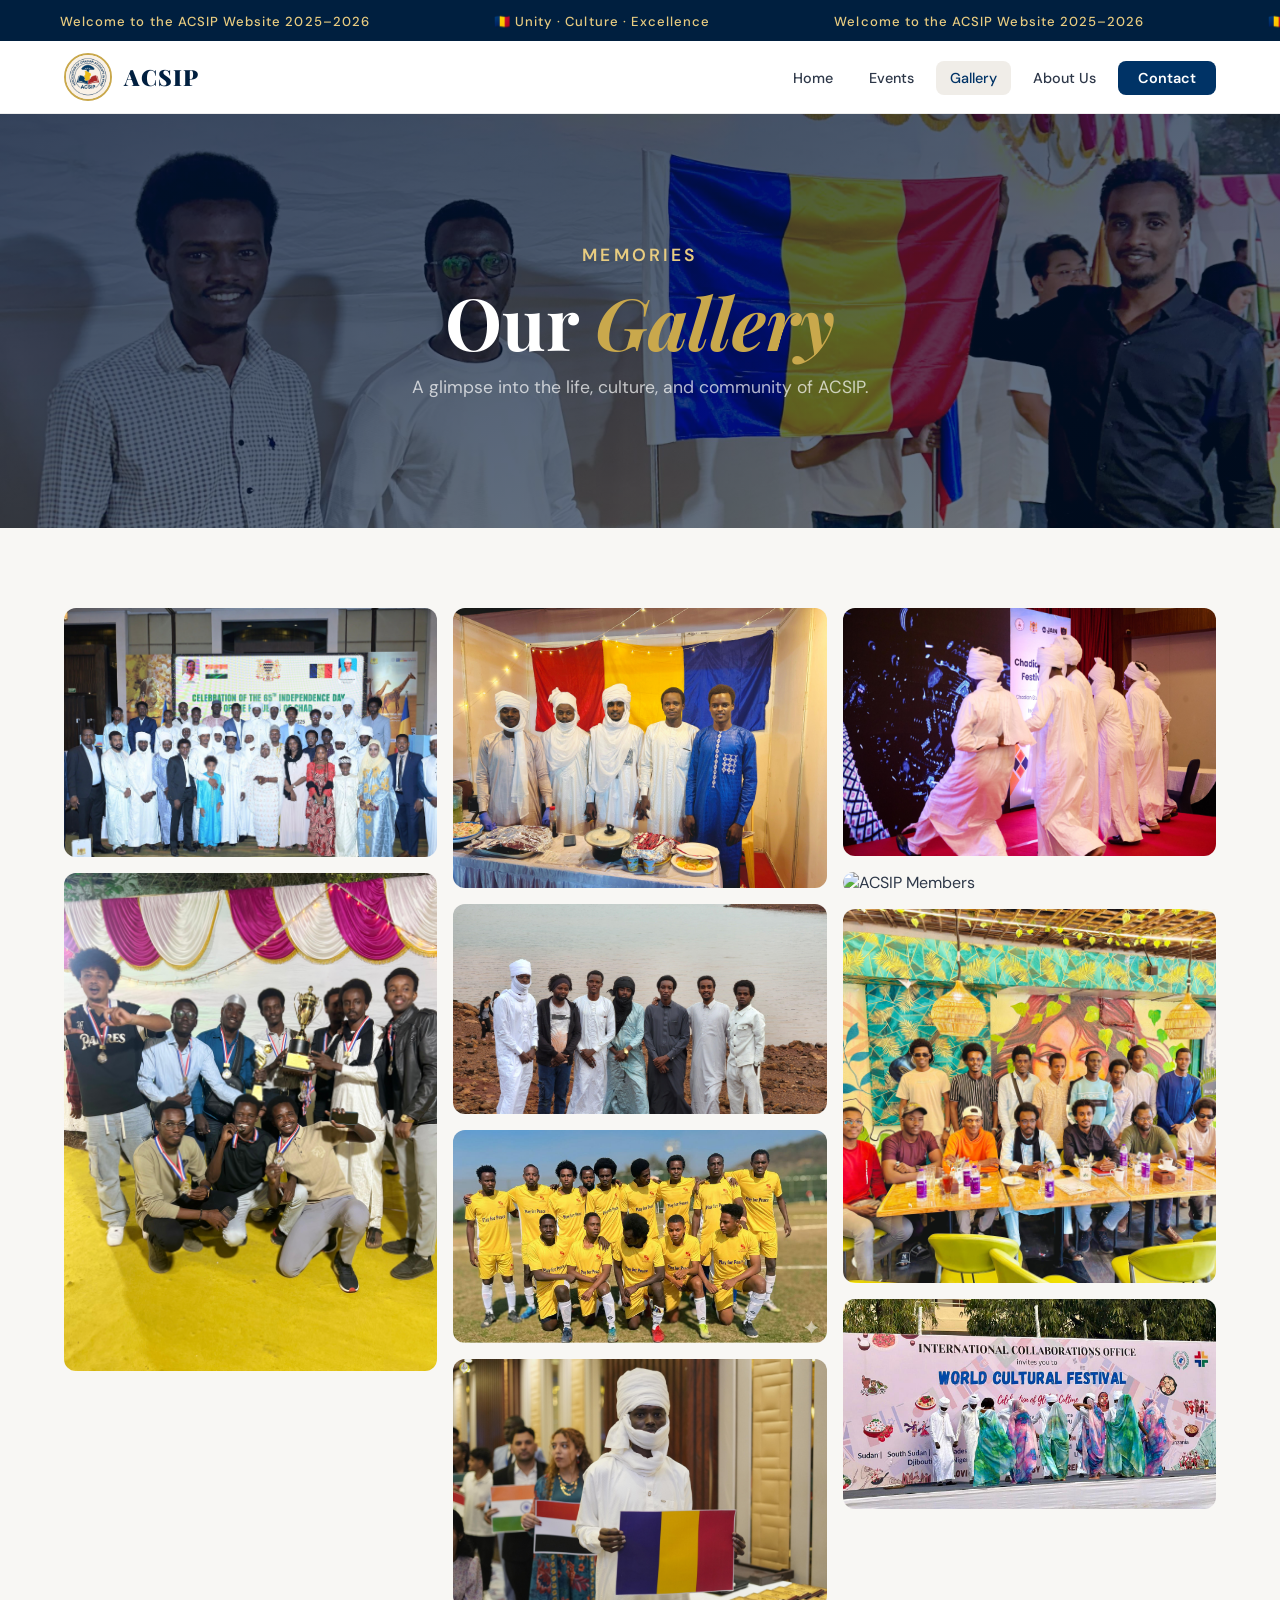
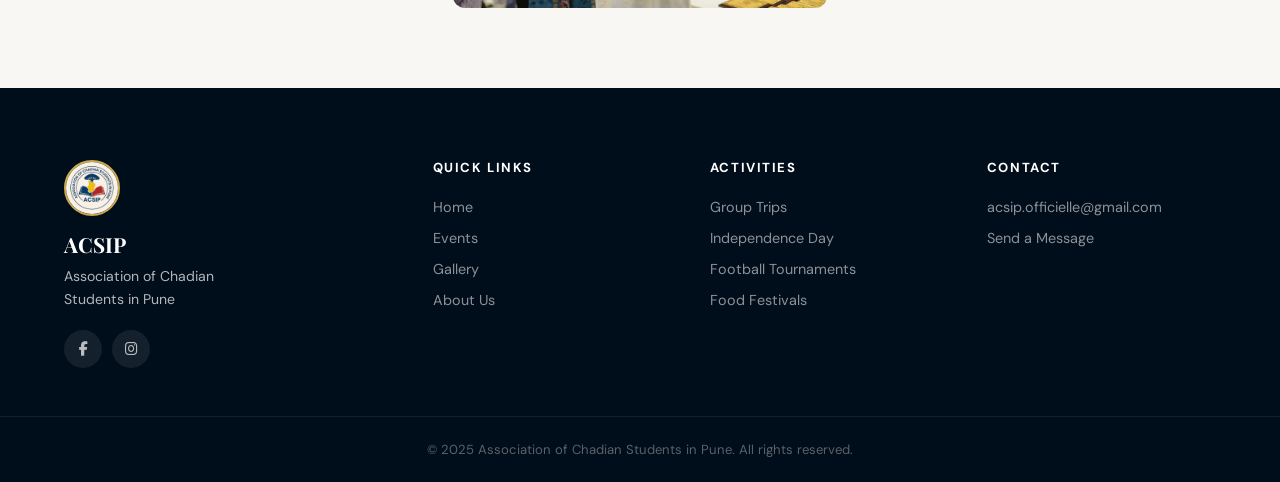
==== gallery.html @ 2c023301 "Add files via upload" ====
<!DOCTYPE html>
<html lang="en">
<head>
  <meta charset="UTF-8">
  <meta name="viewport" content="width=device-width, initial-scale=1.0">
  <title>Gallery — ACSIP</title>
  <link rel="stylesheet" href="css/style.css">
  <link rel="icon" type="image/jpeg" href="images/ACSIP LOGO.png">
  <link rel="preconnect" href="https://fonts.googleapis.com">
  <link href="https://fonts.googleapis.com/css2?family=Playfair+Display:wght@700;900&family=DM+Sans:wght@300;400;500;600&display=swap" rel="stylesheet">
  <link rel="stylesheet" href="https://cdnjs.cloudflare.com/ajax/libs/font-awesome/6.6.0/css/all.min.css">
</head>
<body>

  <!-- TICKER -->
  <div class="ticker-wrap">
    <div class="ticker-track">
      <span>Welcome to the ACSIP Website 2025–2026</span>
      <span>🇹🇩 Unity · Culture · Excellence</span>
      <span>Welcome to the ACSIP Website 2025–2026</span>
      <span>🇹🇩 Unity · Culture · Excellence</span>
      <span>Welcome to the ACSIP Website 2025–2026</span>
      <span>🇹🇩 Unity · Culture · Excellence</span>
    </div>
  </div>

  <!-- NAVBAR -->
  <nav id="navbar">
    <div class="nav-container">
      <a href="index.html" class="nav-logo">
        <img src="images/logo.jpg" alt="ACSIP Logo">
        <span class="nav-brand">ACSIP</span>
      </a>
      <ul class="nav-links" id="nav-links">
        <li><a href="index.html">Home</a></li>
        <li><a href="events.html">Events</a></li>
        <li><a href="gallery.html" class="active">Gallery</a></li>
        <li><a href="about-us.html">About Us</a></li>
        <li><a href="index.html#contact" class="nav-cta">Contact</a></li>
      </ul>
      <button class="hamburger" id="menu-toggle" aria-label="Toggle menu">
        <span></span><span></span><span></span>
      </button>
    </div>
  </nav>

  <!-- PAGE HERO -->
  <section class="page-hero gallery-page-hero">
    <div class="page-hero-overlay"></div>
    <div class="page-hero-content">
      <p class="section-label light">Memories</p>
      <h1>Our <em>Gallery</em></h1>
      <p>A glimpse into the life, culture, and community of ACSIP.</p>
    </div>
  </section>

  <!-- GALLERY -->
  <section id="gallery-full">
    <div class="section-container">
      <div class="gallery-masonry">
        <div class="gm-item" data-title="Independence Day Celebrations" data-src="images/independance.jpg">
          <img src="images/independance.jpg" alt="Independence Day">
          <div class="gm-overlay">
            <span><i class="fas fa-expand-alt"></i></span>
            <p>Independence Day</p>
          </div>
        </div>
        <div class="gm-item" data-title="Football Tournament" data-src="images/football_won.jpg">
          <img src="images/football_won.jpg" alt="Football Tournament">
          <div class="gm-overlay">
            <span><i class="fas fa-expand-alt"></i></span>
            <p>Football Tournament</p>
          </div>
        </div>
        <div class="gm-item" data-title="Food Festival" data-src="images/food_festival.jpg">
          <img src="images/food_festival.jpg" alt="Food Festival">
          <div class="gm-overlay">
            <span><i class="fas fa-expand-alt"></i></span>
            <p>Food Festival</p>
          </div>
        </div>
        <div class="gm-item" data-title="Group Trip" data-src="images/trips.jpg">
          <img src="images/trips.jpg" alt="Group Trip">
          <div class="gm-overlay">
            <span><i class="fas fa-expand-alt"></i></span>
            <p>Group Trip</p>
          </div>
        </div>
        <div class="gm-item" data-title="Football Team" data-src="images/football_team.jpg">
          <img src="images/football.team.jpeg" alt="Football Team">
          <div class="gm-overlay">
            <span><i class="fas fa-expand-alt"></i></span>
            <p>Football Team</p>
          </div>
        </div>
        <div class="gm-item" data-title="Flag Presentation" data-src="images/flag_presentation.jpg">
          <img src="images/flag_presentation.jpg" alt="Flag Presentation">
          <div class="gm-overlay">
            <span><i class="fas fa-expand-alt"></i></span>
            <p>Flag Presentation</p>
          </div>
        </div>
        <div class="gm-item" data-title="Fashion Show" data-src="images/dance.jpg">
          <img src="images/dance.jpg" alt="Fashion Show">
          <div class="gm-overlay">
            <span><i class="fas fa-expand-alt"></i></span>
            <p>Fashion Show</p>
          </div>
        </div>
         <div class="gm-item" data-title="ACSIP Members" data-src="images/about1.jpg">
          <img src="images/eid1.jpeg" alt="ACSIP Members">
          <div class="gm-overlay">
            <span><i class="fas fa-expand-alt"></i></span>
            <p>EID celebration</p>
          </div>
        </div>
       
        <div class="gm-item" data-title="ACSIP Members" data-src="images/about1.jpg">
          <img src="images/about1.jpg" alt="ACSIP Members">
          <div class="gm-overlay">
            <span><i class="fas fa-expand-alt"></i></span>
            <p>ACSIP Members</p>
          </div>
        </div>
        <div class="gm-item" data-title="Collaboration Event" data-src="images/football_team1.jpg">
          <img src="images/about6.jpeg" alt="dance">
          <div class="gm-overlay">
            <span><i class="fas fa-expand-alt"></i></span>
            <p>cultural dance</p>
          </div>
        </div>
      </div>
    </div>
  </section>

  <!-- LIGHTBOX -->
  <div id="lightbox" class="lightbox">
    <button class="lightbox-close" id="lightboxClose"><i class="fas fa-times"></i></button>
    <button class="lightbox-prev" id="lightboxPrev"><i class="fas fa-chevron-left"></i></button>
    <button class="lightbox-next" id="lightboxNext"><i class="fas fa-chevron-right"></i></button>
    <div class="lightbox-content">
      <img id="lightboxImg" src="" alt="">
      <p id="lightboxCaption"></p>
    </div>
  </div>

  <!-- FOOTER -->
  <footer id="footer">
    <div class="footer-inner">
      <div class="footer-brand">
        <img src="images/logo.jpg" alt="ACSIP">
        <h3>ACSIP</h3>
        <p>Association of Chadian<br>Students in Pune</p>
        <div class="social-links">
          <a href="https://www.facebook.com/share/1BF27DDrnx/" target="_blank"><i class="fab fa-facebook-f"></i></a>
          <a href="https://www.instagram.com/acsip_officiel" target="_blank"><i class="fab fa-instagram"></i></a>
        </div>
      </div>
      <div class="footer-col">
        <h4>Quick Links</h4>
        <ul>
          <li><a href="index.html">Home</a></li>
          <li><a href="events.html">Events</a></li>
          <li><a href="gallery.html">Gallery</a></li>
          <li><a href="about-us.html">About Us</a></li>
        </ul>
      </div>
      <div class="footer-col">
        <h4>Activities</h4>
        <ul>
          <li><a href="events.html">Group Trips</a></li>
          <li><a href="events.html">Independence Day</a></li>
          <li><a href="events.html">Football Tournaments</a></li>
          <li><a href="events.html">Food Festivals</a></li>
        </ul>
      </div>
      <div class="footer-col">
        <h4>Contact</h4>
        <ul>
          <li><a href="mailto:acsip.officielle@gmail.com">acsip.officielle@gmail.com</a></li>
          <li><a href="index.html#contact">Send a Message</a></li>
        </ul>
      </div>
    </div>
    <div class="footer-bottom">
      <p>&copy; 2025 Association of Chadian Students in Pune. All rights reserved.</p>
    </div>
  </footer>

  <script src="js/script.js"></script>
</body>
</html>
---- css/style.css ----
/* ===================================================
   ACSIP — Global Styles
   Font: Playfair Display (headings) + DM Sans (body)
   =================================================== */

/* ---- RESET & VARIABLES ---- */
*, *::before, *::after { box-sizing: border-box; margin: 0; padding: 0; }

:root {
  --navy:       #003366;
  --navy-dark:  #001f3f;
  --gold:       #c9a84c;
  --gold-light: #e8cc80;
  --white:      #ffffff;
  --off-white:  #f8f7f4;
  --light-gray: #f0ede8;
  --mid-gray:   #888;
  --dark:       #111827;
  --text:       #2d3748;
  --text-light: #718096;
  --radius:     12px;
  --radius-lg:  20px;
  --shadow-sm:  0 2px 8px rgba(0,0,0,0.06);
  --shadow-md:  0 6px 24px rgba(0,0,0,0.10);
  --shadow-lg:  0 16px 48px rgba(0,0,0,0.14);
  --transition: 0.3s cubic-bezier(0.4,0,0.2,1);
}

html { scroll-behavior: smooth; }

body {
  font-family: 'DM Sans', sans-serif;
  font-size: 16px;
  color: var(--text);
  background: var(--white);
  overflow-x: hidden;
}

img { max-width: 100%; display: block; }

a { text-decoration: none; color: inherit; }

h1, h2, h3, h4 {
  font-family: 'Playfair Display', serif;
  line-height: 1.2;
}

h1 { font-size: clamp(2.4rem, 6vw, 4.5rem); }
h2 { font-size: clamp(1.8rem, 4vw, 2.8rem); }
h3 { font-size: 1.2rem; }
h4 { font-size: 1rem; }

em { font-style: italic; color: var(--gold); }

/* ---- UTILITY ---- */
.section-container {
  max-width: 1200px;
  margin: 0 auto;
  padding: 0 24px;
}

.section-label {
  font-size: 0.78rem;
  font-weight: 600;
  letter-spacing: 0.18em;
  text-transform: uppercase;
  color: var(--gold);
  margin-bottom: 12px;
}

.section-label.light { color: var(--gold-light); }

.section-title {
  text-align: center;
  margin-bottom: 60px;
  color: var(--navy-dark);
}

.section-title + p { text-align: center; color: var(--text-light); }


/* ===== TICKER ===== */
.ticker-wrap {
  background: var(--navy-dark);
  overflow: hidden;
  padding: 10px 0;
  white-space: nowrap;
}

.ticker-track {
  display: inline-block;
  animation: ticker-scroll 28s linear infinite;
}

.ticker-track span {
  color: var(--gold-light);
  font-size: 0.82rem;
  font-weight: 500;
  letter-spacing: 0.08em;
  padding: 0 60px;
}

@keyframes ticker-scroll {
  0%   { transform: translateX(0); }
  100% { transform: translateX(-50%); }
}


/* ===== NAVBAR ===== */
#navbar {
  position: sticky;
  top: 0;
  z-index: 1000;
  background: rgba(255,255,255,0.96);
  backdrop-filter: blur(12px);
  border-bottom: 1px solid rgba(0,0,0,0.07);
  transition: box-shadow var(--transition);
}

#navbar.scrolled {
  box-shadow: var(--shadow-md);
}

.nav-container {
  max-width: 1200px;
  margin: 0 auto;
  padding: 0 24px;
  height: 72px;
  display: flex;
  align-items: center;
  justify-content: space-between;
}

.nav-logo {
  display: flex;
  align-items: center;
  gap: 12px;
}

.nav-logo img {
  height: 48px;
  width: 48px;
  object-fit: cover;
  border-radius: 50%;
  border: 2px solid var(--gold);
}

.nav-brand {
  font-family: 'Playfair Display', serif;
  font-size: 1.4rem;
  font-weight: 900;
  color: var(--navy-dark);
  letter-spacing: 0.04em;
}

.nav-links {
  display: flex;
  align-items: center;
  gap: 8px;
  list-style: none;
}

.nav-links li a {
  padding: 8px 14px;
  border-radius: 8px;
  font-size: 0.9rem;
  font-weight: 500;
  color: var(--text);
  transition: color var(--transition), background var(--transition);
}

.nav-links li a:hover,
.nav-links li a.active {
  color: var(--navy);
  background: var(--light-gray);
}

.nav-links li a.nav-cta {
  background: var(--navy);
  color: var(--white);
  padding: 8px 20px;
  border-radius: 8px;
  font-weight: 600;
}

.nav-links li a.nav-cta:hover {
  background: var(--navy-dark);
  color: var(--white);
}

/* Hamburger */
.hamburger {
  display: none;
  flex-direction: column;
  gap: 5px;
  background: none;
  border: none;
  cursor: pointer;
  padding: 8px;
}

.hamburger span {
  display: block;
  width: 24px;
  height: 2px;
  background: var(--dark);
  border-radius: 2px;
  transition: all var(--transition);
}

.hamburger.open span:nth-child(1) { transform: translateY(7px) rotate(45deg); }
.hamburger.open span:nth-child(2) { opacity: 0; transform: scaleX(0); }
.hamburger.open span:nth-child(3) { transform: translateY(-7px) rotate(-45deg); }

/* Mobile nav */
@media (max-width: 768px) {
  .hamburger { display: flex; }

  .nav-links {
    display: none;
    position: absolute;
    top: 72px;
    left: 0;
    right: 0;
    background: var(--white);
    flex-direction: column;
    align-items: stretch;
    padding: 16px 24px 24px;
    border-bottom: 1px solid var(--light-gray);
    box-shadow: var(--shadow-md);
    gap: 4px;
  }

  .nav-links.open { display: flex; }

  .nav-links li a {
    display: block;
    padding: 12px 16px;
    font-size: 1rem;
  }

  .nav-links li a.nav-cta {
    text-align: center;
    margin-top: 8px;
  }
}


/* ===== HERO ===== */
#hero {
  position: relative;
  height: 92vh;
  min-height: 560px;
  background: url('../images/members.jpg') no-repeat center center / cover;
  display: flex;
  align-items: center;
  justify-content: center;
  text-align: center;
  color: var(--white);
}

.hero-overlay {
  position: absolute;
  inset: 0;
  background: linear-gradient(160deg, rgba(0,20,50,0.72) 0%, rgba(0,20,50,0.45) 60%, rgba(180,130,20,0.25) 100%);
}

.hero-content {
  position: relative;
  z-index: 1;
  max-width: 800px;
  padding: 0 24px;
  animation: hero-in 0.9s ease both;
}

@keyframes hero-in {
  from { opacity: 0; transform: translateY(30px); }
  to   { opacity: 1; transform: translateY(0); }
}

.hero-eyebrow {
  font-size: 0.82rem;
  font-weight: 600;
  letter-spacing: 0.2em;
  text-transform: uppercase;
  color: var(--gold-light);
  margin-bottom: 20px;
}

.hero-content h1 {
  color: var(--white);
  margin-bottom: 36px;
  text-shadow: 0 2px 20px rgba(0,0,0,0.4);
}

.hero-actions {
  display: flex;
  gap: 16px;
  justify-content: center;
  flex-wrap: wrap;
}

.hero-scroll-hint {
  position: absolute;
  bottom: 36px;
  left: 50%;
  transform: translateX(-50%);
  display: flex;
  flex-direction: column;
  align-items: center;
  gap: 10px;
  color: rgba(255,255,255,0.6);
  font-size: 0.72rem;
  letter-spacing: 0.15em;
  text-transform: uppercase;
}

.scroll-line {
  width: 1px;
  height: 40px;
  background: linear-gradient(to bottom, rgba(255,255,255,0.6), transparent);
  animation: scroll-pulse 1.8s ease infinite;
}

@keyframes scroll-pulse {
  0%, 100% { opacity: 1; transform: scaleY(1); }
  50%       { opacity: 0.3; transform: scaleY(0.7); }
}


/* ===== BUTTONS ===== */
.btn-primary {
  display: inline-flex;
  align-items: center;
  gap: 8px;
  background: var(--gold);
  color: var(--navy-dark);
  padding: 14px 28px;
  border-radius: var(--radius);
  font-weight: 700;
  font-size: 0.9rem;
  letter-spacing: 0.04em;
  border: 2px solid var(--gold);
  transition: all var(--transition);
  cursor: pointer;
}

.btn-primary:hover {
  background: var(--gold-light);
  border-color: var(--gold-light);
  transform: translateY(-2px);
  box-shadow: 0 8px 24px rgba(201,168,76,0.35);
}

.btn-ghost {
  display: inline-flex;
  align-items: center;
  gap: 8px;
  background: transparent;
  color: var(--white);
  padding: 14px 28px;
  border-radius: var(--radius);
  font-weight: 600;
  font-size: 0.9rem;
  border: 2px solid rgba(255,255,255,0.5);
  transition: all var(--transition);
}

.btn-ghost:hover {
  background: rgba(255,255,255,0.1);
  border-color: var(--white);
}

.btn-outline {
  display: inline-flex;
  align-items: center;
  gap: 8px;
  background: transparent;
  color: var(--navy);
  padding: 14px 28px;
  border-radius: var(--radius);
  font-weight: 700;
  font-size: 0.9rem;
  border: 2px solid var(--navy);
  transition: all var(--transition);
}

.btn-outline:hover {
  background: var(--navy);
  color: var(--white);
}

.full-width { width: 100%; justify-content: center; }


/* ===== STATS BAND ===== */
.stats-band {
  background: var(--navy);
  display: flex;
  justify-content: center;
  align-items: center;
  flex-wrap: wrap;
  gap: 0;
  padding: 28px 24px;
}

.stat-item {
  text-align: center;
  padding: 0 48px;
}

.stat-item strong {
  display: block;
  font-family: 'Playfair Display', serif;
  font-size: 2.2rem;
  font-weight: 900;
  color: var(--gold);
}

.stat-item span {
  font-size: 0.8rem;
  font-weight: 500;
  letter-spacing: 0.1em;
  text-transform: uppercase;
  color: rgba(255,255,255,0.6);
  margin-top: 4px;
  display: block;
}

.stat-divider {
  width: 1px;
  height: 48px;
  background: rgba(255,255,255,0.15);
}

@media (max-width: 640px) {
  .stat-item { padding: 16px 24px; }
  .stat-divider { display: none; }
}


/* ===== MISSION SECTION ===== */
#mission {
  padding: 100px 0;
  background: var(--off-white);
}

.mission-grid {
  display: grid;
  grid-template-columns: 1fr 1fr;
  gap: 80px;
  align-items: center;
}

.mission-text h2 {
  color: var(--navy-dark);
  margin-bottom: 20px;
}

.mission-text p {
  color: var(--text-light);
  font-size: 1.05rem;
  line-height: 1.75;
  margin-bottom: 32px;
}

.mission-visual {
  display: grid;
  grid-template-columns: 1fr 1fr;
  gap: 20px;
}

.mission-card {
  background: var(--white);
  border-radius: var(--radius);
  padding: 28px 22px;
  box-shadow: var(--shadow-sm);
  border-top: 3px solid var(--gold);
  transition: transform var(--transition), box-shadow var(--transition);
}

.mission-card:hover {
  transform: translateY(-4px);
  box-shadow: var(--shadow-md);
}

.mc1 { grid-column: 1 / -1; }

.mission-card i {
  font-size: 1.6rem;
  color: var(--gold);
  margin-bottom: 14px;
}

.mission-card h4 {
  font-family: 'DM Sans', sans-serif;
  font-weight: 700;
  color: var(--navy-dark);
  margin-bottom: 8px;
}

.mission-card p {
  font-size: 0.9rem;
  color: var(--text-light);
  line-height: 1.55;
}

@media (max-width: 900px) {
  .mission-grid { grid-template-columns: 1fr; gap: 48px; }
}


/* ===== ACTIVITIES ===== */
#activities {
  padding: 100px 0;
  background: var(--white);
}

#activities .section-label,
#activities h2.section-title {
  text-align: center;
}

.activities-grid {
  display: grid;
  grid-template-columns: repeat(3, 1fr);
  gap: 28px;
}

.activity-card {
  background: var(--white);
  border-radius: var(--radius-lg);
  padding: 32px 28px;
  box-shadow: var(--shadow-sm);
  border: 1px solid var(--light-gray);
  position: relative;
  overflow: hidden;
  transition: transform var(--transition), box-shadow var(--transition);
}

.activity-card::before {
  content: '';
  position: absolute;
  top: 0; left: 0; right: 0;
  height: 4px;
  background: var(--accent, var(--navy));
}

.activity-card:hover {
  transform: translateY(-6px);
  box-shadow: var(--shadow-lg);
}

.ac-icon {
  width: 52px;
  height: 52px;
  border-radius: 12px;
  background: color-mix(in srgb, var(--accent, var(--navy)) 12%, white);
  display: flex;
  align-items: center;
  justify-content: center;
  margin-bottom: 20px;
}

.ac-icon i {
  font-size: 1.4rem;
  color: var(--accent, var(--navy));
}

.activity-card h3 {
  font-family: 'DM Sans', sans-serif;
  font-weight: 700;
  font-size: 1.05rem;
  color: var(--dark);
  margin-bottom: 10px;
}

.activity-card p {
  font-size: 0.92rem;
  color: var(--text-light);
  line-height: 1.6;
}

@media (max-width: 900px) { .activities-grid { grid-template-columns: repeat(2,1fr); } }
@media (max-width: 580px) { .activities-grid { grid-template-columns: 1fr; } }


/* ===== GALLERY PREVIEW ===== */
#gallery-preview {
  padding: 100px 0;
  background: var(--off-white);
}

#gallery-preview .section-label,
#gallery-preview h2.section-title { text-align: center; }

.gallery-grid {
  display: grid;
  grid-template-columns: repeat(3, 1fr);
  grid-template-rows: 240px 240px;
  gap: 14px;
  margin-bottom: 48px;
}

.gallery-item {
  position: relative;
  overflow: hidden;
  border-radius: var(--radius);
  cursor: pointer;
}

.gallery-item.gi-large {
  grid-column: 1;
  grid-row: 1 / 3;
}

.gallery-item.gi-wide {
  grid-column: 2 / 4;
  grid-row: 2;
}

.gallery-item img {
  width: 100%;
  height: 100%;
  object-fit: cover;
  transition: transform 0.5s ease;
}

.gallery-item:hover img { transform: scale(1.07); }

.gallery-overlay {
  position: absolute;
  inset: 0;
  background: linear-gradient(to top, rgba(0,20,50,0.7) 0%, transparent 60%);
  display: flex;
  align-items: flex-end;
  padding: 18px;
  opacity: 0;
  transition: opacity var(--transition);
}

.gallery-item:hover .gallery-overlay { opacity: 1; }

.gallery-overlay span {
  color: var(--white);
  font-weight: 600;
  font-size: 0.9rem;
}

.gallery-cta { text-align: center; }

@media (max-width: 700px) {
  .gallery-grid {
    grid-template-columns: 1fr 1fr;
    grid-template-rows: auto;
  }
  .gallery-item.gi-large,
  .gallery-item.gi-wide {
    grid-column: auto;
    grid-row: auto;
  }
}


/* ===== CABINET PREVIEW ===== */
#cabinet-preview {
  padding: 80px 0;
  background: var(--white);
}

#cabinet-preview .section-label,
#cabinet-preview h2.section-title { text-align: center; }

.cabinet-strip {
  display: flex;
  justify-content: center;
  gap: 28px;
  flex-wrap: wrap;
  margin-bottom: 48px;
}

.cab-card {
  text-align: center;
  width: 160px;
}

.cab-card img {
  width: 100px;
  height: 100px;
  border-radius: 50%;
  object-fit: cover;
  border: 3px solid var(--gold);
  margin: 0 auto 14px;
  transition: transform var(--transition);
}

.cab-card:hover img { transform: scale(1.06); }

.cab-card h4 {
  font-size: 0.95rem;
  font-weight: 700;
  color: var(--dark);
  margin-bottom: 4px;
}

.cab-card p {
  font-size: 0.82rem;
  color: var(--gold);
  font-weight: 600;
  text-transform: capitalize;
  letter-spacing: 0.04em;
}


/* ===== CONTACT ===== */
#contact {
  padding: 100px 0;
  background: var(--navy-dark);
  color: var(--white);
}

.contact-grid {
  display: grid;
  grid-template-columns: 1fr 1.2fr;
  gap: 80px;
  align-items: start;
}

.contact-info .section-label { color: var(--gold-light); }

.contact-info h2 {
  color: var(--white);
  margin-bottom: 20px;
}

.contact-info > p {
  color: rgba(255,255,255,0.65);
  line-height: 1.75;
  margin-bottom: 36px;
  font-size: 1.05rem;
}

.contact-details {
  display: flex;
  flex-direction: column;
  gap: 16px;
}

.contact-item {
  display: flex;
  align-items: center;
  gap: 14px;
  color: rgba(255,255,255,0.75);
  font-size: 0.95rem;
}

.contact-item i {
  width: 40px;
  height: 40px;
  background: rgba(255,255,255,0.08);
  border-radius: 10px;
  display: flex;
  align-items: center;
  justify-content: center;
  color: var(--gold);
  flex-shrink: 0;
  font-size: 1rem;
}

.contact-item a:hover { color: var(--gold-light); }

/* Contact Form */
.contact-form {
  background: var(--white);
  border-radius: var(--radius-lg);
  padding: 40px;
  box-shadow: var(--shadow-lg);
}

.form-group {
  margin-bottom: 22px;
}

.form-group label {
  display: block;
  font-size: 0.85rem;
  font-weight: 600;
  color: var(--dark);
  margin-bottom: 8px;
  letter-spacing: 0.03em;
}

.form-group input,
.form-group textarea {
  width: 100%;
  padding: 13px 16px;
  border: 1.5px solid #e2e8f0;
  border-radius: var(--radius);
  font-family: 'DM Sans', sans-serif;
  font-size: 0.95rem;
  color: var(--text);
  background: var(--off-white);
  transition: border-color var(--transition), box-shadow var(--transition);
  outline: none;
  resize: vertical;
}

.form-group input:focus,
.form-group textarea:focus {
  border-color: var(--navy);
  box-shadow: 0 0 0 3px rgba(0,51,102,0.12);
  background: var(--white);
}

.form-success {
  display: none;
  margin-top: 14px;
  padding: 12px 16px;
  background: #f0fff4;
  border: 1px solid #9ae6b4;
  border-radius: var(--radius);
  color: #276749;
  font-size: 0.9rem;
  text-align: center;
}

@media (max-width: 900px) {
  .contact-grid { grid-template-columns: 1fr; gap: 48px; }
}


/* ===== FOOTER ===== */
#footer {
  background: #000d1a;
  color: rgba(255,255,255,0.7);
}

.footer-inner {
  max-width: 1200px;
  margin: 0 auto;
  padding: 72px 24px 48px;
  display: grid;
  grid-template-columns: 1.4fr 1fr 1fr 1fr;
  gap: 48px;
}

.footer-brand img {
  width: 56px;
  height: 56px;
  object-fit: cover;
  border-radius: 50%;
  border: 2px solid var(--gold);
  margin-bottom: 16px;
}

.footer-brand h3 {
  font-size: 1.3rem;
  color: var(--white);
  margin-bottom: 8px;
}

.footer-brand p {
  font-size: 0.88rem;
  line-height: 1.6;
  margin-bottom: 20px;
}

.social-links {
  display: flex;
  gap: 10px;
}

.social-links a {
  width: 38px;
  height: 38px;
  border-radius: 50%;
  background: rgba(255,255,255,0.08);
  display: flex;
  align-items: center;
  justify-content: center;
  color: rgba(255,255,255,0.7);
  font-size: 0.9rem;
  transition: background var(--transition), color var(--transition);
}

.social-links a:hover {
  background: var(--gold);
  color: var(--navy-dark);
}

.footer-col h4 {
  font-family: 'DM Sans', sans-serif;
  font-size: 0.82rem;
  font-weight: 700;
  letter-spacing: 0.12em;
  text-transform: uppercase;
  color: var(--white);
  margin-bottom: 20px;
}

.footer-col ul {
  list-style: none;
  display: flex;
  flex-direction: column;
  gap: 10px;
}

.footer-col ul li a {
  font-size: 0.9rem;
  color: rgba(255,255,255,0.55);
  transition: color var(--transition);
}

.footer-col ul li a:hover { color: var(--gold); }

.footer-bottom {
  border-top: 1px solid rgba(255,255,255,0.08);
  padding: 24px;
  text-align: center;
  font-size: 0.82rem;
  color: rgba(255,255,255,0.35);
}

@media (max-width: 900px) {
  .footer-inner { grid-template-columns: 1fr 1fr; }
}
@media (max-width: 540px) {
  .footer-inner { grid-template-columns: 1fr; }
}


/* ===== PAGE HERO (inner pages) ===== */
.page-hero {
  position: relative;
  height: 46vh;
  min-height: 320px;
  display: flex;
  align-items: center;
  justify-content: center;
  text-align: center;
  color: var(--white);
  background: url('../images/members.jpg') no-repeat center center / cover;
}

.about-page-hero { background-image: url('../images/about1.jpg'); }
.events-page-hero { background-image: url('../images/independance.jpg'); }
.gallery-page-hero { background-image: url('../images/about3.jpg'); }

.page-hero-overlay {
  position: absolute;
  inset: 0;
  background: linear-gradient(160deg, rgba(0,20,50,0.78), rgba(0,20,50,0.55));
}

.page-hero-content {
  position: relative;
  z-index: 1;
  padding: 0 24px;
  animation: hero-in 0.7s ease both;
}

.page-hero-content h1 {
  color: var(--white);
  margin-bottom: 12px;
}

.page-hero-content p {
  font-size: 1.1rem;
  color: rgba(255,255,255,0.7);
}


/* ===== ABOUT SLIDER ===== */
#about-slider {
  width: 100%;
  background: var(--dark);
}

.slider-container {
  position: relative;
  width: 100%;
  height: 500px;
  overflow: hidden;
}

.slides-wrapper {
  width: 100%;
  height: 100%;
  position: relative;
}

.slide {
  position: absolute;
  inset: 0;
  width: 100%;
  height: 100%;
  object-fit: cover;
  opacity: 0;
  transition: opacity 0.6s ease;
}

.slide.active { opacity: 1; }

.slider-btn {
  position: absolute;
  top: 50%;
  transform: translateY(-50%);
  z-index: 10;
  background: rgba(255,255,255,0.9);
  color: var(--navy);
  border: none;
  width: 48px;
  height: 48px;
  border-radius: 50%;
  font-size: 1.1rem;
  cursor: pointer;
  display: flex;
  align-items: center;
  justify-content: center;
  transition: background var(--transition), transform var(--transition);
  box-shadow: var(--shadow-md);
}

.slider-btn:hover { background: var(--gold); color: var(--white); transform: translateY(-50%) scale(1.08); }

.prev { left: 24px; }
.next { right: 24px; }

.slider-dots {
  position: absolute;
  bottom: 20px;
  left: 50%;
  transform: translateX(-50%);
  display: flex;
  gap: 8px;
  z-index: 10;
}

.dot {
  width: 8px;
  height: 8px;
  border-radius: 50%;
  background: rgba(255,255,255,0.45);
  border: none;
  cursor: pointer;
  transition: background var(--transition), transform var(--transition);
}

.dot.active {
  background: var(--gold);
  transform: scale(1.25);
}


/* ===== WHO WE ARE ===== */
#who-we-are {
  padding: 100px 0;
  background: var(--white);
}

.two-col-text {
  display: grid;
  grid-template-columns: 1fr 1.6fr;
  gap: 80px;
  align-items: start;
}

.text-col-header h2 {
  color: var(--navy-dark);
  position: sticky;
  top: 100px;
}

.text-col-body p {
  font-size: 1rem;
  color: var(--text-light);
  line-height: 1.85;
  margin-bottom: 22px;
}

@media (max-width: 800px) {
  .two-col-text { grid-template-columns: 1fr; gap: 32px; }
  .text-col-header h2 { position: static; }
}


/* ===== OUR MISSION BANNER ===== */
.mission-banner {
  background: linear-gradient(135deg, var(--navy) 0%, var(--navy-dark) 100%);
  padding: 100px 0;
  color: var(--white);
  text-align: center;
}

.mission-banner h2 { color: var(--white); margin-bottom: 24px; }

.mission-lead {
  max-width: 700px;
  margin: 0 auto 64px;
  font-size: 1.05rem;
  color: rgba(255,255,255,0.7);
  line-height: 1.8;
}

.mission-pillars {
  display: flex;
  justify-content: center;
  gap: 36px;
  flex-wrap: wrap;
}

.pillar {
  background: rgba(255,255,255,0.07);
  border: 1px solid rgba(255,255,255,0.12);
  border-radius: var(--radius-lg);
  padding: 36px 28px;
  width: 260px;
  text-align: center;
  transition: background var(--transition), transform var(--transition);
}

.pillar:hover {
  background: rgba(255,255,255,0.12);
  transform: translateY(-4px);
}

.pillar-icon {
  width: 60px;
  height: 60px;
  background: rgba(201,168,76,0.2);
  border-radius: 50%;
  display: flex;
  align-items: center;
  justify-content: center;
  margin: 0 auto 20px;
}

.pillar-icon i { font-size: 1.5rem; color: var(--gold); }

.pillar h4 {
  font-family: 'DM Sans', sans-serif;
  font-size: 1rem;
  font-weight: 700;
  color: var(--white);
  margin-bottom: 10px;
}

.pillar p { font-size: 0.88rem; color: rgba(255,255,255,0.6); line-height: 1.6; }


/* ===== CABINET (About Page) ===== */
#cabinet {
  padding: 100px 0;
  background: var(--off-white);
}

#cabinet .section-label,
#cabinet h2.section-title { text-align: center; }

.cabinet-grid {
  display: grid;
  grid-template-columns: repeat(4, 1fr);
  gap: 28px;
}

.member {
  background: var(--white);
  border-radius: var(--radius-lg);
  overflow: hidden;
  box-shadow: var(--shadow-sm);
  text-align: center;
  transition: transform var(--transition), box-shadow var(--transition);
}

.member:hover {
  transform: translateY(-6px);
  box-shadow: var(--shadow-md);
}

.member-img-wrap {
  height: 220px;
  overflow: hidden;
}

.member-img-wrap img {
  width: 100%;
  height: 100%;
  object-fit: cover;
  transition: transform 0.5s ease;
}

.member:hover .member-img-wrap img { transform: scale(1.06); }

.member h3 {
  font-size: 1rem;
  font-weight: 700;
  color: var(--dark);
  padding: 16px 16px 4px;
  text-transform: capitalize;
}

.member p {
  font-size: 0.82rem;
  color: var(--gold);
  font-weight: 600;
  text-transform: capitalize;
  letter-spacing: 0.05em;
  padding-bottom: 20px;
}

@media (max-width: 900px) { .cabinet-grid { grid-template-columns: repeat(3,1fr); } }
@media (max-width: 680px) { .cabinet-grid { grid-template-columns: repeat(2,1fr); } }
@media (max-width: 420px) { .cabinet-grid { grid-template-columns: 1fr; } }


/* ===== EVENTS PAGE ===== */
.events-filter {
  background: var(--white);
  border-bottom: 1px solid var(--light-gray);
  position: sticky;
  top: 72px;
  z-index: 100;
}

.filter-tabs {
  display: flex;
  gap: 4px;
  padding: 14px 0;
  overflow-x: auto;
}

.filter-tab {
  padding: 10px 20px;
  border: none;
  background: none;
  font-family: 'DM Sans', sans-serif;
  font-size: 0.9rem;
  font-weight: 600;
  color: var(--text-light);
  border-radius: var(--radius);
  cursor: pointer;
  white-space: nowrap;
  transition: all var(--transition);
}

.filter-tab.active,
.filter-tab:hover {
  background: var(--navy);
  color: var(--white);
}

.events-section {
  padding: 80px 0;
  background: var(--white);
}

.events-section.alt-bg {
  background: var(--off-white);
}

.events-section-header {
  margin-bottom: 44px;
}

.events-section-tag {
  display: inline-block;
  padding: 6px 18px;
  border-radius: 20px;
  font-size: 0.8rem;
  font-weight: 700;
  letter-spacing: 0.08em;
  text-transform: uppercase;
}

.events-section-tag.activities  { background: #e6f0ff; color: #1a4b8c; }
.events-section-tag.university  { background: #fff4e0; color: #8b5e00; }
.events-section-tag.collab      { background: #f0ffe6; color: #2a6b00; }

.event-container {
  display: grid;
  grid-template-columns: repeat(3, 1fr);
  gap: 28px;
}

.event-card {
  background: var(--white);
  border-radius: var(--radius-lg);
  overflow: hidden;
  box-shadow: var(--shadow-sm);
  border: 1px solid var(--light-gray);
  transition: transform var(--transition), box-shadow var(--transition);
}

.event-card:hover {
  transform: translateY(-6px);
  box-shadow: var(--shadow-md);
}

.event-img-wrap {
  position: relative;
  height: 200px;
  overflow: hidden;
}

.event-img-wrap img {
  width: 100%;
  height: 100%;
  object-fit: cover;
  transition: transform 0.5s ease;
}

.event-card:hover .event-img-wrap img { transform: scale(1.07); }

.event-badge {
  position: absolute;
  top: 14px;
  left: 14px;
  background: var(--gold);
  color: var(--navy-dark);
  font-size: 0.7rem;
  font-weight: 700;
  padding: 4px 12px;
  border-radius: 20px;
  letter-spacing: 0.06em;
  text-transform: uppercase;
}

.event-badge.won { background: #22c55e; color: white; }

.event-info {
  padding: 20px 22px 24px;
}

.event-info h3 {
  font-family: 'DM Sans', sans-serif;
  font-weight: 700;
  font-size: 1rem;
  color: var(--dark);
  margin-bottom: 10px;
  text-transform: capitalize;
}

.event-info p {
  font-size: 0.9rem;
  color: var(--text-light);
  line-height: 1.6;
}

.more-text { display: none; }
.more-text.visible { display: inline; }

.read-more-btn {
  background: none;
  border: none;
  color: var(--navy);
  font-family: 'DM Sans', sans-serif;
  font-size: 0.85rem;
  font-weight: 700;
  cursor: pointer;
  padding: 8px 0 0;
  display: inline-flex;
  align-items: center;
  gap: 6px;
  transition: color var(--transition);
}

.read-more-btn:hover { color: var(--gold); }

.read-more-btn i {
  font-size: 0.75rem;
  transition: transform var(--transition);
}

.read-more-btn.expanded i { transform: rotate(180deg); }

@media (max-width: 900px) { .event-container { grid-template-columns: repeat(2,1fr); } }
@media (max-width: 580px) { .event-container { grid-template-columns: 1fr; } }


/* ===== GALLERY PAGE ===== */
#gallery-full {
  padding: 80px 0;
  background: var(--off-white);
}

.gallery-masonry {
  columns: 3;
  column-gap: 16px;
}

.gm-item {
  break-inside: avoid;
  margin-bottom: 16px;
  border-radius: var(--radius);
  overflow: hidden;
  cursor: pointer;
  position: relative;
}

.gm-item img {
  width: 100%;
  display: block;
  transition: transform 0.5s ease;
}

.gm-item:hover img { transform: scale(1.04); }

.gm-overlay {
  position: absolute;
  inset: 0;
  background: linear-gradient(to top, rgba(0,20,50,0.8) 0%, transparent 55%);
  opacity: 0;
  transition: opacity var(--transition);
  display: flex;
  flex-direction: column;
  align-items: center;
  justify-content: flex-end;
  padding: 20px;
}

.gm-item:hover .gm-overlay { opacity: 1; }

.gm-overlay span {
  font-size: 1.5rem;
  color: var(--white);
  margin-bottom: 8px;
}

.gm-overlay p {
  color: rgba(255,255,255,0.85);
  font-size: 0.9rem;
  font-weight: 600;
  text-align: center;
}

@media (max-width: 800px) { .gallery-masonry { columns: 2; } }
@media (max-width: 480px) { .gallery-masonry { columns: 1; } }


/* ===== LIGHTBOX ===== */
.lightbox {
  display: none;
  position: fixed;
  inset: 0;
  background: rgba(0,0,0,0.92);
  z-index: 9999;
  align-items: center;
  justify-content: center;
}

.lightbox.open { display: flex; }

.lightbox-content {
  max-width: 90vw;
  max-height: 90vh;
  text-align: center;
  animation: lb-in 0.3s ease both;
}

@keyframes lb-in {
  from { opacity: 0; transform: scale(0.94); }
  to   { opacity: 1; transform: scale(1); }
}

.lightbox-content img {
  max-width: 100%;
  max-height: 82vh;
  border-radius: var(--radius);
  display: block;
}

#lightboxCaption {
  color: rgba(255,255,255,0.7);
  margin-top: 14px;
  font-size: 0.95rem;
}

.lightbox-close,
.lightbox-prev,
.lightbox-next {
  position: fixed;
  background: rgba(255,255,255,0.1);
  border: none;
  color: var(--white);
  width: 48px;
  height: 48px;
  border-radius: 50%;
  font-size: 1.1rem;
  cursor: pointer;
  display: flex;
  align-items: center;
  justify-content: center;
  transition: background var(--transition);
}

.lightbox-close:hover,
.lightbox-prev:hover,
.lightbox-next:hover { background: var(--gold); }

.lightbox-close { top: 24px; right: 24px; }
.lightbox-prev  { left: 24px; top: 50%; transform: translateY(-50%); }
.lightbox-next  { right: 24px; top: 50%; transform: translateY(-50%); }


/* ===== FADE-IN ANIMATION (scroll) ===== */
.fade-in {
  opacity: 0;
  transform: translateY(28px);
  transition: opacity 0.6s ease, transform 0.6s ease;
}

.fade-in.visible {
  opacity: 1;
  transform: translateY(0);
}


/* ===== RESPONSIVE MISC ===== */
@media (max-width: 768px) {
  #hero { height: 80vh; }
  .slider-container { height: 300px; }
  .stats-band { flex-wrap: wrap; }
  #mission { padding: 64px 0; }
  #activities { padding: 64px 0; }
  .section-title { margin-bottom: 40px; }
}
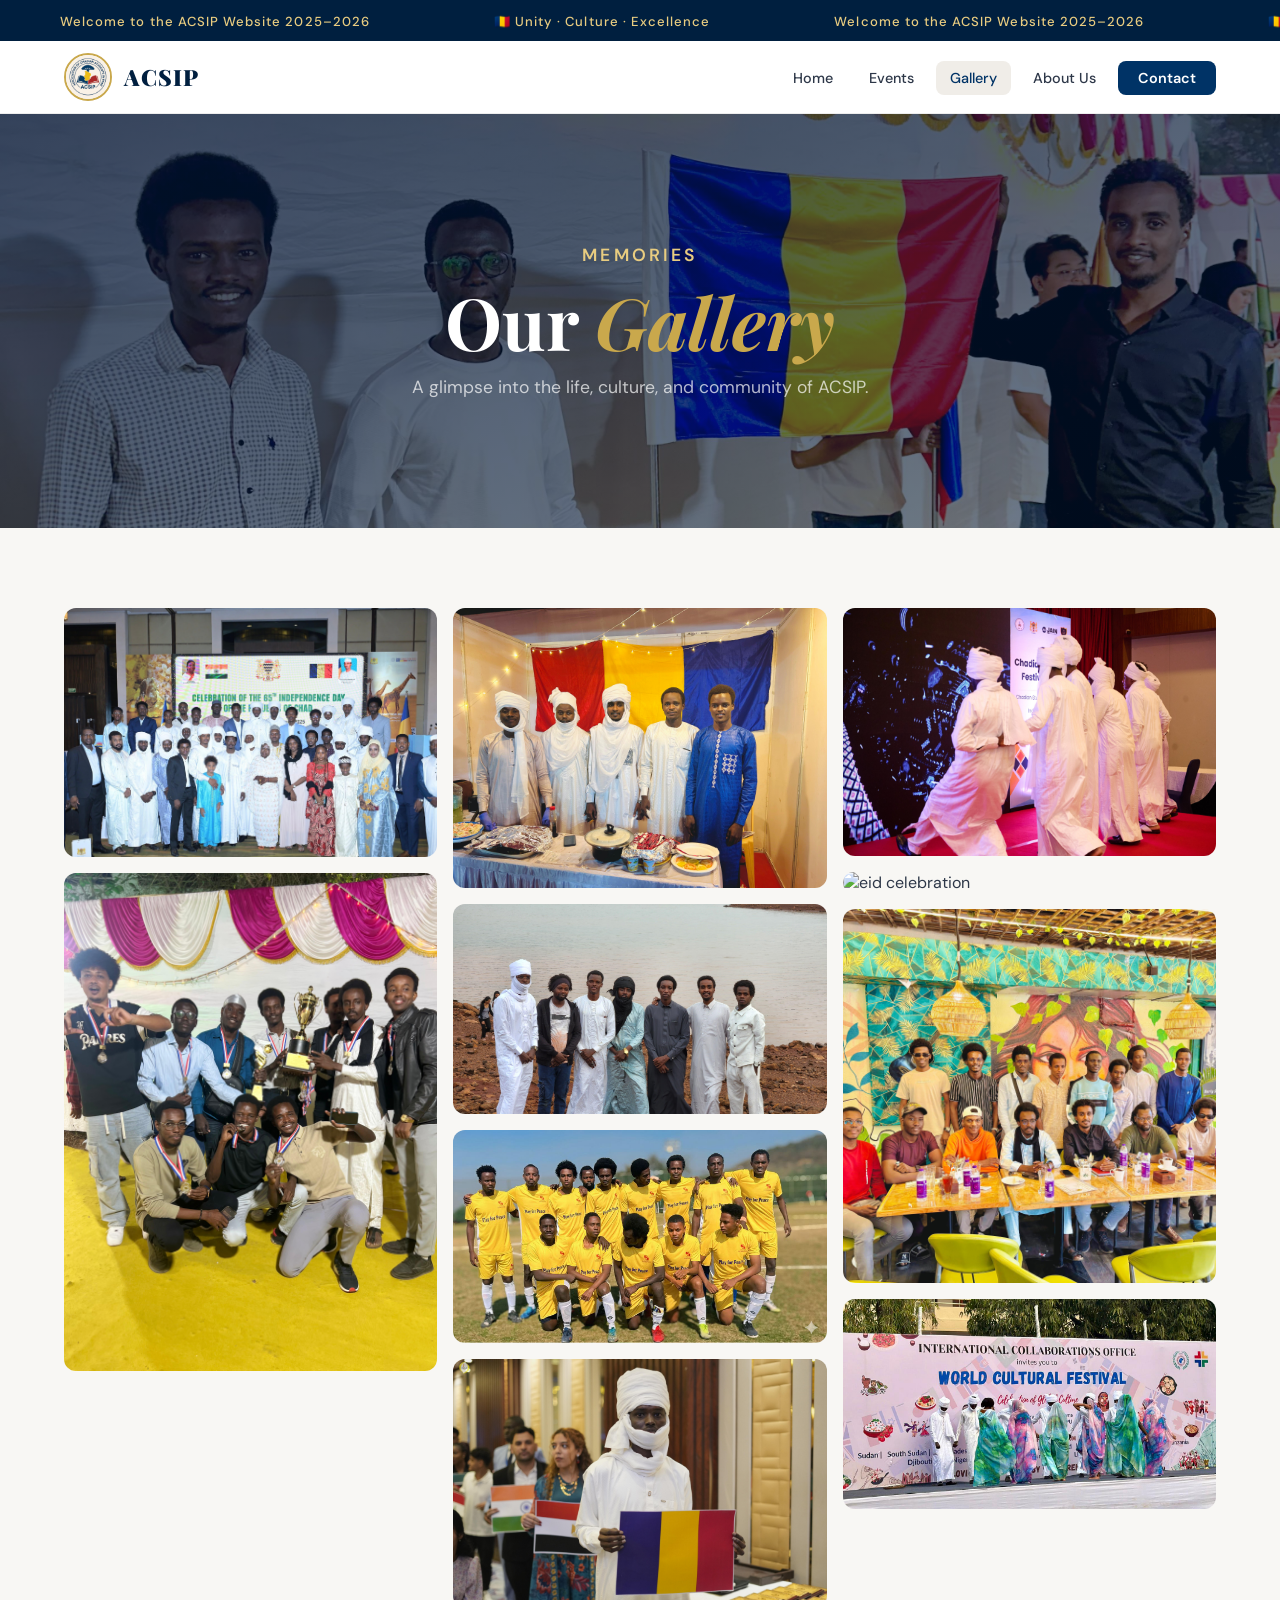
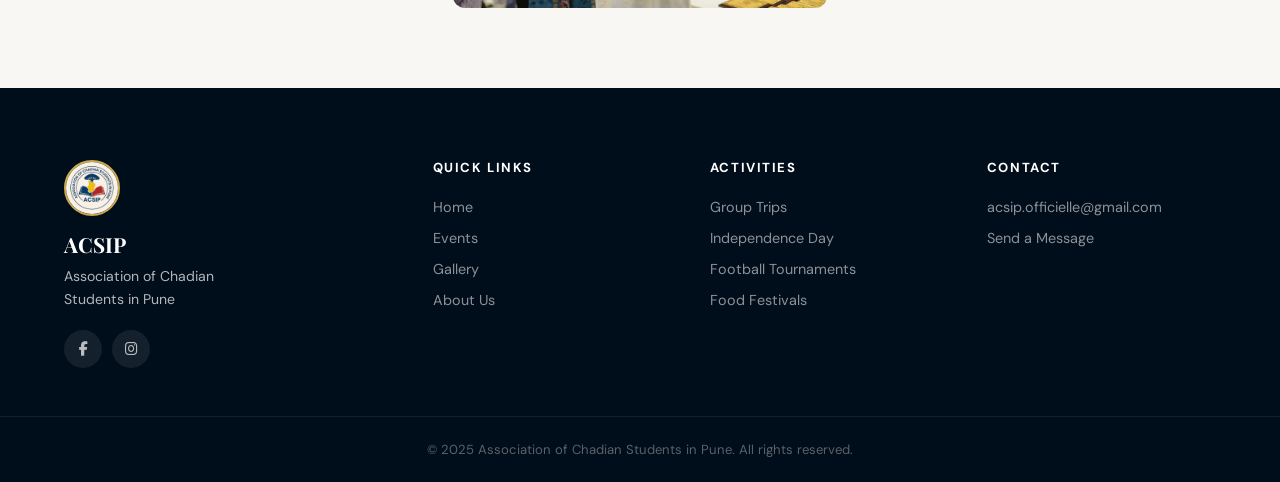
==== commit b7c30840: "Add files via upload" ====
--- a/gallery.html
+++ b/gallery.html
@@ -107,8 +107,8 @@
             <p>Fashion Show</p>
           </div>
         </div>
-         <div class="gm-item" data-title="ACSIP Members" data-src="images/about1.jpg">
-          <img src="images/eid1.jpeg" alt="ACSIP Members">
+         <div class="gm-item" data-title="eid celebration" data-src="images/eid1.jpeg">
+          <img src="images/eid1.jpeg" alt="eid celebration">
           <div class="gm-overlay">
             <span><i class="fas fa-expand-alt"></i></span>
             <p>EID celebration</p>
